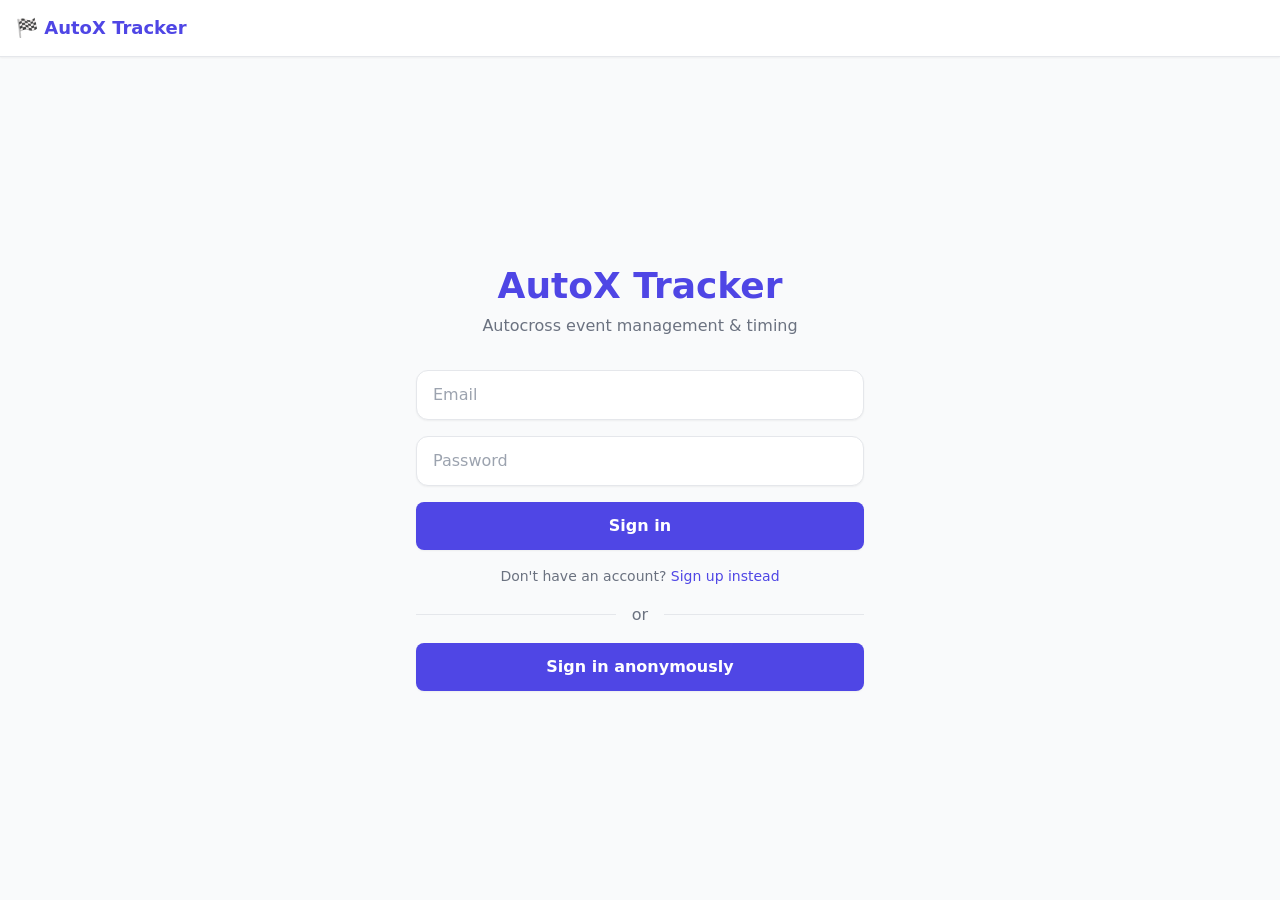
==== index.html @ 7aefd078 "Add files via upload" ====
<!doctype html>
<html lang="en">
  <head>
    <meta charset="UTF-8" />
    <meta name="viewport" content="width=device-width, initial-scale=1.0, viewport-fit=cover" />
    
    <!-- PWA Manifest -->
    <link rel="manifest" href="/manifest.json" />
    <link rel="icon" type="image/svg+xml" href="data:image/svg+xml,<svg xmlns='http://www.w3.org/2000/svg' viewBox='0 0 100 100'><rect fill='%233b82f6' width='100' height='100'/><text x='50%' y='50%' dominant-baseline='central' text-anchor='middle' font-size='70' fill='white'>🏁</text></svg>" />
    <link rel="apple-touch-icon" href="data:image/svg+xml,<svg xmlns='http://www.w3.org/2000/svg' viewBox='0 0 180 180'><rect fill='%233b82f6' width='180' height='180' rx='40'/><text x='50%' y='50%' dominant-baseline='central' text-anchor='middle' font-size='120' fill='white'>🏁</text></svg>" />
    
    <!-- Theme Color -->
    <meta name="theme-color" content="#3b82f6" />
    <meta name="description" content="Vision-based smartphone timing system for autocross events" />

    <title>AutoX Event Tracker</title>

    <meta property="og:image" content="/og-preview.png" />
    <meta property="og:title" content="AutoX Event Tracker" />
    <meta property="og:description" content="Manage autocross events with vision-based smartphone timing" />
    <script type="module" crossorigin src="/assets/index-Dd2yIQEd.js"></script>
    <link rel="stylesheet" crossorigin href="/assets/index-D8p4fSOz.css">
  </head>
  <body>
    <div id="root"></div>
    
    <!-- Service Worker Registration -->
    <script>
      if ('serviceWorker' in navigator) {
        window.addEventListener('load', () => {
          navigator.serviceWorker.register('/sw.js').then((registration) => {
            console.log('Service Worker registered:', registration);
          }).catch((error) => {
            console.log('Service Worker registration failed:', error);
          });
        });
      }
    </script>
  </body>
</html>
---- assets/index-D8p4fSOz.css ----
*,:before,:after{--tw-border-spacing-x: 0;--tw-border-spacing-y: 0;--tw-translate-x: 0;--tw-translate-y: 0;--tw-rotate: 0;--tw-skew-x: 0;--tw-skew-y: 0;--tw-scale-x: 1;--tw-scale-y: 1;--tw-pan-x: ;--tw-pan-y: ;--tw-pinch-zoom: ;--tw-scroll-snap-strictness: proximity;--tw-gradient-from-position: ;--tw-gradient-via-position: ;--tw-gradient-to-position: ;--tw-ordinal: ;--tw-slashed-zero: ;--tw-numeric-figure: ;--tw-numeric-spacing: ;--tw-numeric-fraction: ;--tw-ring-inset: ;--tw-ring-offset-width: 0px;--tw-ring-offset-color: #fff;--tw-ring-color: rgb(59 130 246 / .5);--tw-ring-offset-shadow: 0 0 #0000;--tw-ring-shadow: 0 0 #0000;--tw-shadow: 0 0 #0000;--tw-shadow-colored: 0 0 #0000;--tw-blur: ;--tw-brightness: ;--tw-contrast: ;--tw-grayscale: ;--tw-hue-rotate: ;--tw-invert: ;--tw-saturate: ;--tw-sepia: ;--tw-drop-shadow: ;--tw-backdrop-blur: ;--tw-backdrop-brightness: ;--tw-backdrop-contrast: ;--tw-backdrop-grayscale: ;--tw-backdrop-hue-rotate: ;--tw-backdrop-invert: ;--tw-backdrop-opacity: ;--tw-backdrop-saturate: ;--tw-backdrop-sepia: ;--tw-contain-size: ;--tw-contain-layout: ;--tw-contain-paint: ;--tw-contain-style: }::backdrop{--tw-border-spacing-x: 0;--tw-border-spacing-y: 0;--tw-translate-x: 0;--tw-translate-y: 0;--tw-rotate: 0;--tw-skew-x: 0;--tw-skew-y: 0;--tw-scale-x: 1;--tw-scale-y: 1;--tw-pan-x: ;--tw-pan-y: ;--tw-pinch-zoom: ;--tw-scroll-snap-strictness: proximity;--tw-gradient-from-position: ;--tw-gradient-via-position: ;--tw-gradient-to-position: ;--tw-ordinal: ;--tw-slashed-zero: ;--tw-numeric-figure: ;--tw-numeric-spacing: ;--tw-numeric-fraction: ;--tw-ring-inset: ;--tw-ring-offset-width: 0px;--tw-ring-offset-color: #fff;--tw-ring-color: rgb(59 130 246 / .5);--tw-ring-offset-shadow: 0 0 #0000;--tw-ring-shadow: 0 0 #0000;--tw-shadow: 0 0 #0000;--tw-shadow-colored: 0 0 #0000;--tw-blur: ;--tw-brightness: ;--tw-contrast: ;--tw-grayscale: ;--tw-hue-rotate: ;--tw-invert: ;--tw-saturate: ;--tw-sepia: ;--tw-drop-shadow: ;--tw-backdrop-blur: ;--tw-backdrop-brightness: ;--tw-backdrop-contrast: ;--tw-backdrop-grayscale: ;--tw-backdrop-hue-rotate: ;--tw-backdrop-invert: ;--tw-backdrop-opacity: ;--tw-backdrop-saturate: ;--tw-backdrop-sepia: ;--tw-contain-size: ;--tw-contain-layout: ;--tw-contain-paint: ;--tw-contain-style: }*,:before,:after{box-sizing:border-box;border-width:0;border-style:solid;border-color:#e5e7eb}:before,:after{--tw-content: ""}html,:host{line-height:1.5;-webkit-text-size-adjust:100%;-moz-tab-size:4;-o-tab-size:4;tab-size:4;font-family:Inter var,ui-sans-serif,system-ui,sans-serif,"Apple Color Emoji","Segoe UI Emoji",Segoe UI Symbol,"Noto Color Emoji";font-feature-settings:normal;font-variation-settings:normal;-webkit-tap-highlight-color:transparent}body{margin:0;line-height:inherit}hr{height:0;color:inherit;border-top-width:1px}abbr:where([title]){-webkit-text-decoration:underline dotted;text-decoration:underline dotted}h1,h2,h3,h4,h5,h6{font-size:inherit;font-weight:inherit}a{color:inherit;text-decoration:inherit}b,strong{font-weight:bolder}code,kbd,samp,pre{font-family:ui-monospace,SFMono-Regular,Menlo,Monaco,Consolas,Liberation Mono,Courier New,monospace;font-feature-settings:normal;font-variation-settings:normal;font-size:1em}small{font-size:80%}sub,sup{font-size:75%;line-height:0;position:relative;vertical-align:baseline}sub{bottom:-.25em}sup{top:-.5em}table{text-indent:0;border-color:inherit;border-collapse:collapse}button,input,optgroup,select,textarea{font-family:inherit;font-feature-settings:inherit;font-variation-settings:inherit;font-size:100%;font-weight:inherit;line-height:inherit;letter-spacing:inherit;color:inherit;margin:0;padding:0}button,select{text-transform:none}button,input:where([type=button]),input:where([type=reset]),input:where([type=submit]){-webkit-appearance:button;background-color:transparent;background-image:none}:-moz-focusring{outline:auto}:-moz-ui-invalid{box-shadow:none}progress{vertical-align:baseline}::-webkit-inner-spin-button,::-webkit-outer-spin-button{height:auto}[type=search]{-webkit-appearance:textfield;outline-offset:-2px}::-webkit-search-decoration{-webkit-appearance:none}::-webkit-file-upload-button{-webkit-appearance:button;font:inherit}summary{display:list-item}blockquote,dl,dd,h1,h2,h3,h4,h5,h6,hr,figure,p,pre{margin:0}fieldset{margin:0;padding:0}legend{padding:0}ol,ul,menu{list-style:none;margin:0;padding:0}dialog{padding:0}textarea{resize:vertical}input::-moz-placeholder,textarea::-moz-placeholder{opacity:1;color:#9ca3af}input::placeholder,textarea::placeholder{opacity:1;color:#9ca3af}button,[role=button]{cursor:pointer}:disabled{cursor:default}img,svg,video,canvas,audio,iframe,embed,object{display:block;vertical-align:middle}img,video{max-width:100%;height:auto}[hidden]:where(:not([hidden=until-found])){display:none}.sr-only{position:absolute;width:1px;height:1px;padding:0;margin:-1px;overflow:hidden;clip:rect(0,0,0,0);white-space:nowrap;border-width:0}.pointer-events-none{pointer-events:none}.visible{visibility:visible}.fixed{position:fixed}.absolute{position:absolute}.relative{position:relative}.sticky{position:sticky}.inset-0{top:0;right:0;bottom:0;left:0}.inset-x-0{left:0;right:0}.inset-y-0{top:0;bottom:0}.bottom-0{bottom:0}.bottom-10{bottom:2.5rem}.bottom-2{bottom:.5rem}.bottom-3{bottom:.75rem}.bottom-4{bottom:1rem}.left-0{left:0}.left-1\.5{left:.375rem}.left-1\/2{left:50%}.left-2{left:.5rem}.left-3{left:.75rem}.right-0{right:0}.right-1\.5{right:.375rem}.right-2{right:.5rem}.right-3{right:.75rem}.top-0{top:0}.top-1\.5{top:.375rem}.top-1\/2{top:50%}.top-2{top:.5rem}.top-3{top:.75rem}.top-\[60px\]{top:60px}.top-full{top:100%}.z-10{z-index:10}.z-20{z-index:20}.z-50{z-index:50}.z-\[9999\]{z-index:9999}.col-span-2{grid-column:span 2 / span 2}.-mx-3{margin-left:-.75rem;margin-right:-.75rem}.mx-4{margin-left:1rem;margin-right:1rem}.mx-auto{margin-left:auto;margin-right:auto}.my-3{margin-top:.75rem;margin-bottom:.75rem}.my-4{margin-top:1rem;margin-bottom:1rem}.-mb-px{margin-bottom:-1px}.mb-1{margin-bottom:.25rem}.mb-2{margin-bottom:.5rem}.mb-3{margin-bottom:.75rem}.mb-4{margin-bottom:1rem}.mb-6{margin-bottom:1.5rem}.mb-8{margin-bottom:2rem}.ml-0\.5{margin-left:.125rem}.ml-1{margin-left:.25rem}.ml-2{margin-left:.5rem}.ml-auto{margin-left:auto}.mr-1{margin-right:.25rem}.mt-0\.5{margin-top:.125rem}.mt-1{margin-top:.25rem}.mt-1\.5{margin-top:.375rem}.mt-2{margin-top:.5rem}.mt-3{margin-top:.75rem}.mt-6{margin-top:1.5rem}.mt-8{margin-top:2rem}.block{display:block}.inline-block{display:inline-block}.inline{display:inline}.flex{display:flex}.inline-flex{display:inline-flex}.table{display:table}.grid{display:grid}.hidden{display:none}.aspect-square{aspect-ratio:1 / 1}.aspect-video{aspect-ratio:16 / 9}.h-10{height:2.5rem}.h-12{height:3rem}.h-14{height:3.5rem}.h-2{height:.5rem}.h-20{height:5rem}.h-24{height:6rem}.h-3{height:.75rem}.h-4{height:1rem}.h-40{height:10rem}.h-5{height:1.25rem}.h-6{height:1.5rem}.h-8{height:2rem}.h-9{height:2.25rem}.h-full{height:100%}.max-h-40{max-height:10rem}.max-h-48{max-height:12rem}.max-h-52{max-height:13rem}.max-h-56{max-height:14rem}.max-h-\[90vh\]{max-height:90vh}.min-h-0{min-height:0px}.min-h-screen{min-height:100vh}.w-10{width:2.5rem}.w-11{width:2.75rem}.w-12{width:3rem}.w-14{width:3.5rem}.w-16{width:4rem}.w-2{width:.5rem}.w-20{width:5rem}.w-24{width:6rem}.w-3{width:.75rem}.w-32{width:8rem}.w-4{width:1rem}.w-40{width:10rem}.w-5{width:1.25rem}.w-6{width:1.5rem}.w-72{width:18rem}.w-8{width:2rem}.w-80{width:20rem}.w-9{width:2.25rem}.w-full{width:100%}.min-w-0{min-width:0px}.min-w-\[200px\]{min-width:200px}.max-w-2xl{max-width:42rem}.max-w-3xl{max-width:48rem}.max-w-4xl{max-width:56rem}.max-w-6xl{max-width:72rem}.max-w-7xl{max-width:80rem}.max-w-lg{max-width:32rem}.max-w-md{max-width:28rem}.max-w-sm{max-width:24rem}.max-w-xs{max-width:20rem}.flex-1{flex:1 1 0%}.flex-shrink-0,.shrink-0{flex-shrink:0}.flex-grow,.grow{flex-grow:1}.border-collapse{border-collapse:collapse}.-translate-x-1\/2{--tw-translate-x: -50%;transform:translate(var(--tw-translate-x),var(--tw-translate-y)) rotate(var(--tw-rotate)) skew(var(--tw-skew-x)) skewY(var(--tw-skew-y)) scaleX(var(--tw-scale-x)) scaleY(var(--tw-scale-y))}.-translate-y-1\/2{--tw-translate-y: -50%;transform:translate(var(--tw-translate-x),var(--tw-translate-y)) rotate(var(--tw-rotate)) skew(var(--tw-skew-x)) skewY(var(--tw-skew-y)) scaleX(var(--tw-scale-x)) scaleY(var(--tw-scale-y))}.translate-x-1{--tw-translate-x: .25rem;transform:translate(var(--tw-translate-x),var(--tw-translate-y)) rotate(var(--tw-rotate)) skew(var(--tw-skew-x)) skewY(var(--tw-skew-y)) scaleX(var(--tw-scale-x)) scaleY(var(--tw-scale-y))}.translate-x-6{--tw-translate-x: 1.5rem;transform:translate(var(--tw-translate-x),var(--tw-translate-y)) rotate(var(--tw-rotate)) skew(var(--tw-skew-x)) skewY(var(--tw-skew-y)) scaleX(var(--tw-scale-x)) scaleY(var(--tw-scale-y))}.rotate-180{--tw-rotate: 180deg;transform:translate(var(--tw-translate-x),var(--tw-translate-y)) rotate(var(--tw-rotate)) skew(var(--tw-skew-x)) skewY(var(--tw-skew-y)) scaleX(var(--tw-scale-x)) scaleY(var(--tw-scale-y))}.scale-110{--tw-scale-x: 1.1;--tw-scale-y: 1.1;transform:translate(var(--tw-translate-x),var(--tw-translate-y)) rotate(var(--tw-rotate)) skew(var(--tw-skew-x)) skewY(var(--tw-skew-y)) scaleX(var(--tw-scale-x)) scaleY(var(--tw-scale-y))}.scale-95{--tw-scale-x: .95;--tw-scale-y: .95;transform:translate(var(--tw-translate-x),var(--tw-translate-y)) rotate(var(--tw-rotate)) skew(var(--tw-skew-x)) skewY(var(--tw-skew-y)) scaleX(var(--tw-scale-x)) scaleY(var(--tw-scale-y))}.transform{transform:translate(var(--tw-translate-x),var(--tw-translate-y)) rotate(var(--tw-rotate)) skew(var(--tw-skew-x)) skewY(var(--tw-skew-y)) scaleX(var(--tw-scale-x)) scaleY(var(--tw-scale-y))}@keyframes ping{75%,to{transform:scale(2);opacity:0}}.animate-ping{animation:ping 1s cubic-bezier(0,0,.2,1) infinite}@keyframes pulse{50%{opacity:.5}}.animate-pulse{animation:pulse 2s cubic-bezier(.4,0,.6,1) infinite}.animate-spin{animation:spin 1s linear infinite}@keyframes spin{to{transform:rotate(360deg)}}.animate-spin-slow{animation:spin 2s linear infinite}.cursor-crosshair{cursor:crosshair}.cursor-grab{cursor:grab}.cursor-not-allowed{cursor:not-allowed}.cursor-pointer{cursor:pointer}.select-none{-webkit-user-select:none;-moz-user-select:none;user-select:none}.list-inside{list-style-position:inside}.list-decimal{list-style-type:decimal}.list-disc{list-style-type:disc}.grid-cols-1{grid-template-columns:repeat(1,minmax(0,1fr))}.grid-cols-2{grid-template-columns:repeat(2,minmax(0,1fr))}.grid-cols-3{grid-template-columns:repeat(3,minmax(0,1fr))}.flex-col{flex-direction:column}.flex-wrap{flex-wrap:wrap}.items-start{align-items:flex-start}.items-center{align-items:center}.justify-end{justify-content:flex-end}.justify-center{justify-content:center}.justify-between{justify-content:space-between}.gap-0\.5{gap:.125rem}.gap-1{gap:.25rem}.gap-1\.5{gap:.375rem}.gap-2{gap:.5rem}.gap-3{gap:.75rem}.gap-4{gap:1rem}.gap-6{gap:1.5rem}.gap-8{gap:2rem}.gap-form-field{gap:16px}.space-y-0\.5>:not([hidden])~:not([hidden]){--tw-space-y-reverse: 0;margin-top:calc(.125rem * calc(1 - var(--tw-space-y-reverse)));margin-bottom:calc(.125rem * var(--tw-space-y-reverse))}.space-y-1>:not([hidden])~:not([hidden]){--tw-space-y-reverse: 0;margin-top:calc(.25rem * calc(1 - var(--tw-space-y-reverse)));margin-bottom:calc(.25rem * var(--tw-space-y-reverse))}.space-y-1\.5>:not([hidden])~:not([hidden]){--tw-space-y-reverse: 0;margin-top:calc(.375rem * calc(1 - var(--tw-space-y-reverse)));margin-bottom:calc(.375rem * var(--tw-space-y-reverse))}.space-y-2>:not([hidden])~:not([hidden]){--tw-space-y-reverse: 0;margin-top:calc(.5rem * calc(1 - var(--tw-space-y-reverse)));margin-bottom:calc(.5rem * var(--tw-space-y-reverse))}.space-y-3>:not([hidden])~:not([hidden]){--tw-space-y-reverse: 0;margin-top:calc(.75rem * calc(1 - var(--tw-space-y-reverse)));margin-bottom:calc(.75rem * var(--tw-space-y-reverse))}.space-y-4>:not([hidden])~:not([hidden]){--tw-space-y-reverse: 0;margin-top:calc(1rem * calc(1 - var(--tw-space-y-reverse)));margin-bottom:calc(1rem * var(--tw-space-y-reverse))}.space-y-5>:not([hidden])~:not([hidden]){--tw-space-y-reverse: 0;margin-top:calc(1.25rem * calc(1 - var(--tw-space-y-reverse)));margin-bottom:calc(1.25rem * var(--tw-space-y-reverse))}.space-y-6>:not([hidden])~:not([hidden]){--tw-space-y-reverse: 0;margin-top:calc(1.5rem * calc(1 - var(--tw-space-y-reverse)));margin-bottom:calc(1.5rem * var(--tw-space-y-reverse))}.space-y-8>:not([hidden])~:not([hidden]){--tw-space-y-reverse: 0;margin-top:calc(2rem * calc(1 - var(--tw-space-y-reverse)));margin-bottom:calc(2rem * var(--tw-space-y-reverse))}.divide-x>:not([hidden])~:not([hidden]){--tw-divide-x-reverse: 0;border-right-width:calc(1px * var(--tw-divide-x-reverse));border-left-width:calc(1px * calc(1 - var(--tw-divide-x-reverse)))}.divide-y>:not([hidden])~:not([hidden]){--tw-divide-y-reverse: 0;border-top-width:calc(1px * calc(1 - var(--tw-divide-y-reverse)));border-bottom-width:calc(1px * var(--tw-divide-y-reverse))}.divide-gray-100>:not([hidden])~:not([hidden]){--tw-divide-opacity: 1;border-color:rgb(243 244 246 / var(--tw-divide-opacity, 1))}.overflow-hidden{overflow:hidden}.overflow-visible{overflow:visible}.overflow-x-auto{overflow-x:auto}.overflow-y-auto{overflow-y:auto}.truncate{overflow:hidden;text-overflow:ellipsis;white-space:nowrap}.whitespace-nowrap{white-space:nowrap}.rounded{border-radius:8px}.rounded-2xl{border-radius:1rem}.rounded-full{border-radius:9999px}.rounded-lg{border-radius:.5rem}.rounded-md{border-radius:.375rem}.rounded-xl{border-radius:.75rem}.border{border-width:1px}.border-0{border-width:0px}.border-2{border-width:2px}.border-4{border-width:4px}.border-b{border-bottom-width:1px}.border-b-2{border-bottom-width:2px}.border-t{border-top-width:1px}.border-dashed{border-style:dashed}.border-none{border-style:none}.border-amber-200{--tw-border-opacity: 1;border-color:rgb(253 230 138 / var(--tw-border-opacity, 1))}.border-blue-100{--tw-border-opacity: 1;border-color:rgb(219 234 254 / var(--tw-border-opacity, 1))}.border-blue-200{--tw-border-opacity: 1;border-color:rgb(191 219 254 / var(--tw-border-opacity, 1))}.border-blue-300{--tw-border-opacity: 1;border-color:rgb(147 197 253 / var(--tw-border-opacity, 1))}.border-blue-600{--tw-border-opacity: 1;border-color:rgb(37 99 235 / var(--tw-border-opacity, 1))}.border-blue-700{--tw-border-opacity: 1;border-color:rgb(29 78 216 / var(--tw-border-opacity, 1))}.border-gray-100{--tw-border-opacity: 1;border-color:rgb(243 244 246 / var(--tw-border-opacity, 1))}.border-gray-200{--tw-border-opacity: 1;border-color:rgb(229 231 235 / var(--tw-border-opacity, 1))}.border-gray-300{--tw-border-opacity: 1;border-color:rgb(209 213 219 / var(--tw-border-opacity, 1))}.border-gray-50{--tw-border-opacity: 1;border-color:rgb(249 250 251 / var(--tw-border-opacity, 1))}.border-gray-700{--tw-border-opacity: 1;border-color:rgb(55 65 81 / var(--tw-border-opacity, 1))}.border-green-200{--tw-border-opacity: 1;border-color:rgb(187 247 208 / var(--tw-border-opacity, 1))}.border-orange-100{--tw-border-opacity: 1;border-color:rgb(255 237 213 / var(--tw-border-opacity, 1))}.border-orange-200{--tw-border-opacity: 1;border-color:rgb(254 215 170 / var(--tw-border-opacity, 1))}.border-primary{--tw-border-opacity: 1;border-color:rgb(79 70 229 / var(--tw-border-opacity, 1))}.border-purple-200{--tw-border-opacity: 1;border-color:rgb(233 213 255 / var(--tw-border-opacity, 1))}.border-red-200{--tw-border-opacity: 1;border-color:rgb(254 202 202 / var(--tw-border-opacity, 1))}.border-red-300{--tw-border-opacity: 1;border-color:rgb(252 165 165 / var(--tw-border-opacity, 1))}.border-red-700{--tw-border-opacity: 1;border-color:rgb(185 28 28 / var(--tw-border-opacity, 1))}.border-transparent{border-color:transparent}.border-yellow-200{--tw-border-opacity: 1;border-color:rgb(254 240 138 / var(--tw-border-opacity, 1))}.border-yellow-400{--tw-border-opacity: 1;border-color:rgb(250 204 21 / var(--tw-border-opacity, 1))}.border-t-transparent{border-top-color:transparent}.bg-amber-200{--tw-bg-opacity: 1;background-color:rgb(253 230 138 / var(--tw-bg-opacity, 1))}.bg-amber-50{--tw-bg-opacity: 1;background-color:rgb(255 251 235 / var(--tw-bg-opacity, 1))}.bg-amber-600{--tw-bg-opacity: 1;background-color:rgb(217 119 6 / var(--tw-bg-opacity, 1))}.bg-black{--tw-bg-opacity: 1;background-color:rgb(0 0 0 / var(--tw-bg-opacity, 1))}.bg-black\/40{background-color:#0006}.bg-black\/50{background-color:#00000080}.bg-black\/60{background-color:#0009}.bg-black\/70{background-color:#000000b3}.bg-black\/90{background-color:#000000e6}.bg-blue-100{--tw-bg-opacity: 1;background-color:rgb(219 234 254 / var(--tw-bg-opacity, 1))}.bg-blue-50{--tw-bg-opacity: 1;background-color:rgb(239 246 255 / var(--tw-bg-opacity, 1))}.bg-blue-50\/50{background-color:#eff6ff80}.bg-blue-500{--tw-bg-opacity: 1;background-color:rgb(59 130 246 / var(--tw-bg-opacity, 1))}.bg-blue-600{--tw-bg-opacity: 1;background-color:rgb(37 99 235 / var(--tw-bg-opacity, 1))}.bg-blue-900{--tw-bg-opacity: 1;background-color:rgb(30 58 138 / var(--tw-bg-opacity, 1))}.bg-gray-100{--tw-bg-opacity: 1;background-color:rgb(243 244 246 / var(--tw-bg-opacity, 1))}.bg-gray-200{--tw-bg-opacity: 1;background-color:rgb(229 231 235 / var(--tw-bg-opacity, 1))}.bg-gray-300{--tw-bg-opacity: 1;background-color:rgb(209 213 219 / var(--tw-bg-opacity, 1))}.bg-gray-400{--tw-bg-opacity: 1;background-color:rgb(156 163 175 / var(--tw-bg-opacity, 1))}.bg-gray-50{--tw-bg-opacity: 1;background-color:rgb(249 250 251 / var(--tw-bg-opacity, 1))}.bg-gray-50\/50{background-color:#f9fafb80}.bg-gray-600{--tw-bg-opacity: 1;background-color:rgb(75 85 99 / var(--tw-bg-opacity, 1))}.bg-gray-700{--tw-bg-opacity: 1;background-color:rgb(55 65 81 / var(--tw-bg-opacity, 1))}.bg-gray-900{--tw-bg-opacity: 1;background-color:rgb(17 24 39 / var(--tw-bg-opacity, 1))}.bg-green-100{--tw-bg-opacity: 1;background-color:rgb(220 252 231 / var(--tw-bg-opacity, 1))}.bg-green-50{--tw-bg-opacity: 1;background-color:rgb(240 253 244 / var(--tw-bg-opacity, 1))}.bg-green-50\/50{background-color:#f0fdf480}.bg-green-500{--tw-bg-opacity: 1;background-color:rgb(34 197 94 / var(--tw-bg-opacity, 1))}.bg-green-600{--tw-bg-opacity: 1;background-color:rgb(22 163 74 / var(--tw-bg-opacity, 1))}.bg-green-900{--tw-bg-opacity: 1;background-color:rgb(20 83 45 / var(--tw-bg-opacity, 1))}.bg-indigo-100{--tw-bg-opacity: 1;background-color:rgb(224 231 255 / var(--tw-bg-opacity, 1))}.bg-orange-100{--tw-bg-opacity: 1;background-color:rgb(255 237 213 / var(--tw-bg-opacity, 1))}.bg-orange-50{--tw-bg-opacity: 1;background-color:rgb(255 247 237 / var(--tw-bg-opacity, 1))}.bg-orange-500\/90{background-color:#f97316e6}.bg-primary{--tw-bg-opacity: 1;background-color:rgb(79 70 229 / var(--tw-bg-opacity, 1))}.bg-primary\/10{background-color:#4f46e51a}.bg-primary\/5{background-color:#4f46e50d}.bg-purple-100{--tw-bg-opacity: 1;background-color:rgb(243 232 255 / var(--tw-bg-opacity, 1))}.bg-purple-50{--tw-bg-opacity: 1;background-color:rgb(250 245 255 / var(--tw-bg-opacity, 1))}.bg-red-100{--tw-bg-opacity: 1;background-color:rgb(254 226 226 / var(--tw-bg-opacity, 1))}.bg-red-50{--tw-bg-opacity: 1;background-color:rgb(254 242 242 / var(--tw-bg-opacity, 1))}.bg-red-500{--tw-bg-opacity: 1;background-color:rgb(239 68 68 / var(--tw-bg-opacity, 1))}.bg-red-600{--tw-bg-opacity: 1;background-color:rgb(220 38 38 / var(--tw-bg-opacity, 1))}.bg-transparent{background-color:transparent}.bg-white{--tw-bg-opacity: 1;background-color:rgb(255 255 255 / var(--tw-bg-opacity, 1))}.bg-white\/10{background-color:#ffffff1a}.bg-white\/20{background-color:#fff3}.bg-white\/30{background-color:#ffffff4d}.bg-white\/90{background-color:#ffffffe6}.bg-yellow-100{--tw-bg-opacity: 1;background-color:rgb(254 249 195 / var(--tw-bg-opacity, 1))}.bg-yellow-400{--tw-bg-opacity: 1;background-color:rgb(250 204 21 / var(--tw-bg-opacity, 1))}.bg-yellow-50{--tw-bg-opacity: 1;background-color:rgb(254 252 232 / var(--tw-bg-opacity, 1))}.bg-yellow-500{--tw-bg-opacity: 1;background-color:rgb(234 179 8 / var(--tw-bg-opacity, 1))}.bg-opacity-75{--tw-bg-opacity: .75}.bg-gradient-to-b{background-image:linear-gradient(to bottom,var(--tw-gradient-stops))}.bg-gradient-to-br{background-image:linear-gradient(to bottom right,var(--tw-gradient-stops))}.bg-gradient-to-r{background-image:linear-gradient(to right,var(--tw-gradient-stops))}.from-blue-50{--tw-gradient-from: #eff6ff var(--tw-gradient-from-position);--tw-gradient-to: rgb(239 246 255 / 0) var(--tw-gradient-to-position);--tw-gradient-stops: var(--tw-gradient-from), var(--tw-gradient-to)}.from-green-400{--tw-gradient-from: #4ade80 var(--tw-gradient-from-position);--tw-gradient-to: rgb(74 222 128 / 0) var(--tw-gradient-to-position);--tw-gradient-stops: var(--tw-gradient-from), var(--tw-gradient-to)}.from-green-50{--tw-gradient-from: #f0fdf4 var(--tw-gradient-from-position);--tw-gradient-to: rgb(240 253 244 / 0) var(--tw-gradient-to-position);--tw-gradient-stops: var(--tw-gradient-from), var(--tw-gradient-to)}.from-red-50{--tw-gradient-from: #fef2f2 var(--tw-gradient-from-position);--tw-gradient-to: rgb(254 242 242 / 0) var(--tw-gradient-to-position);--tw-gradient-stops: var(--tw-gradient-from), var(--tw-gradient-to)}.to-green-600{--tw-gradient-to: #16a34a var(--tw-gradient-to-position)}.to-purple-50{--tw-gradient-to: #faf5ff var(--tw-gradient-to-position)}.to-white{--tw-gradient-to: #fff var(--tw-gradient-to-position)}.object-contain{-o-object-fit:contain;object-fit:contain}.object-cover{-o-object-fit:cover;object-fit:cover}.p-0{padding:0}.p-0\.5{padding:.125rem}.p-1{padding:.25rem}.p-1\.5{padding:.375rem}.p-10{padding:2.5rem}.p-2{padding:.5rem}.p-3{padding:.75rem}.p-4{padding:1rem}.p-5{padding:1.25rem}.p-6{padding:1.5rem}.p-8{padding:2rem}.px-1{padding-left:.25rem;padding-right:.25rem}.px-1\.5{padding-left:.375rem;padding-right:.375rem}.px-2{padding-left:.5rem;padding-right:.5rem}.px-2\.5{padding-left:.625rem;padding-right:.625rem}.px-3{padding-left:.75rem;padding-right:.75rem}.px-4{padding-left:1rem;padding-right:1rem}.px-5{padding-left:1.25rem;padding-right:1.25rem}.px-6{padding-left:1.5rem;padding-right:1.5rem}.py-0\.5{padding-top:.125rem;padding-bottom:.125rem}.py-1{padding-top:.25rem;padding-bottom:.25rem}.py-1\.5{padding-top:.375rem;padding-bottom:.375rem}.py-12{padding-top:3rem;padding-bottom:3rem}.py-14{padding-top:3.5rem;padding-bottom:3.5rem}.py-16{padding-top:4rem;padding-bottom:4rem}.py-2{padding-top:.5rem;padding-bottom:.5rem}.py-2\.5{padding-top:.625rem;padding-bottom:.625rem}.py-24{padding-top:6rem;padding-bottom:6rem}.py-3{padding-top:.75rem;padding-bottom:.75rem}.py-4{padding-top:1rem;padding-bottom:1rem}.py-5{padding-top:1.25rem;padding-bottom:1.25rem}.py-6{padding-top:1.5rem;padding-bottom:1.5rem}.py-8{padding-top:2rem;padding-bottom:2rem}.pb-1{padding-bottom:.25rem}.pb-2{padding-bottom:.5rem}.pb-4{padding-bottom:1rem}.pl-8{padding-left:2rem}.pl-9{padding-left:2.25rem}.pr-3{padding-right:.75rem}.pr-4{padding-right:1rem}.pt-1{padding-top:.25rem}.pt-2{padding-top:.5rem}.text-left{text-align:left}.text-center{text-align:center}.text-right{text-align:right}.font-mono{font-family:ui-monospace,SFMono-Regular,Menlo,Monaco,Consolas,Liberation Mono,Courier New,monospace}.text-2xl{font-size:1.5rem;line-height:2rem}.text-3xl{font-size:1.875rem;line-height:2.25rem}.text-4xl{font-size:2.25rem;line-height:2.5rem}.text-5xl{font-size:3rem;line-height:1}.text-\[10px\]{font-size:10px}.text-\[9px\]{font-size:9px}.text-base{font-size:1rem;line-height:1.5rem}.text-lg{font-size:1.125rem;line-height:1.75rem}.text-sm{font-size:.875rem;line-height:1.25rem}.text-xl{font-size:1.25rem;line-height:1.75rem}.text-xs{font-size:.75rem;line-height:1rem}.font-black{font-weight:900}.font-bold{font-weight:700}.font-medium{font-weight:500}.font-normal{font-weight:400}.font-semibold{font-weight:600}.uppercase{text-transform:uppercase}.capitalize{text-transform:capitalize}.italic{font-style:italic}.tabular-nums{--tw-numeric-spacing: tabular-nums;font-variant-numeric:var(--tw-ordinal) var(--tw-slashed-zero) var(--tw-numeric-figure) var(--tw-numeric-spacing) var(--tw-numeric-fraction)}.leading-relaxed{line-height:1.625}.tracking-wide{letter-spacing:.025em}.tracking-widest{letter-spacing:.1em}.text-amber-600{--tw-text-opacity: 1;color:rgb(217 119 6 / var(--tw-text-opacity, 1))}.text-amber-700{--tw-text-opacity: 1;color:rgb(180 83 9 / var(--tw-text-opacity, 1))}.text-amber-800{--tw-text-opacity: 1;color:rgb(146 64 14 / var(--tw-text-opacity, 1))}.text-amber-900{--tw-text-opacity: 1;color:rgb(120 53 15 / var(--tw-text-opacity, 1))}.text-blue-200{--tw-text-opacity: 1;color:rgb(191 219 254 / var(--tw-text-opacity, 1))}.text-blue-500{--tw-text-opacity: 1;color:rgb(59 130 246 / var(--tw-text-opacity, 1))}.text-blue-600{--tw-text-opacity: 1;color:rgb(37 99 235 / var(--tw-text-opacity, 1))}.text-blue-600\/60{color:#2563eb99}.text-blue-700{--tw-text-opacity: 1;color:rgb(29 78 216 / var(--tw-text-opacity, 1))}.text-blue-800{--tw-text-opacity: 1;color:rgb(30 64 175 / var(--tw-text-opacity, 1))}.text-blue-900{--tw-text-opacity: 1;color:rgb(30 58 138 / var(--tw-text-opacity, 1))}.text-gray-300{--tw-text-opacity: 1;color:rgb(209 213 219 / var(--tw-text-opacity, 1))}.text-gray-400{--tw-text-opacity: 1;color:rgb(156 163 175 / var(--tw-text-opacity, 1))}.text-gray-500{--tw-text-opacity: 1;color:rgb(107 114 128 / var(--tw-text-opacity, 1))}.text-gray-600{--tw-text-opacity: 1;color:rgb(75 85 99 / var(--tw-text-opacity, 1))}.text-gray-700{--tw-text-opacity: 1;color:rgb(55 65 81 / var(--tw-text-opacity, 1))}.text-gray-800{--tw-text-opacity: 1;color:rgb(31 41 55 / var(--tw-text-opacity, 1))}.text-gray-900{--tw-text-opacity: 1;color:rgb(17 24 39 / var(--tw-text-opacity, 1))}.text-green-200{--tw-text-opacity: 1;color:rgb(187 247 208 / var(--tw-text-opacity, 1))}.text-green-400{--tw-text-opacity: 1;color:rgb(74 222 128 / var(--tw-text-opacity, 1))}.text-green-500{--tw-text-opacity: 1;color:rgb(34 197 94 / var(--tw-text-opacity, 1))}.text-green-600{--tw-text-opacity: 1;color:rgb(22 163 74 / var(--tw-text-opacity, 1))}.text-green-700{--tw-text-opacity: 1;color:rgb(21 128 61 / var(--tw-text-opacity, 1))}.text-green-800{--tw-text-opacity: 1;color:rgb(22 101 52 / var(--tw-text-opacity, 1))}.text-green-900{--tw-text-opacity: 1;color:rgb(20 83 45 / var(--tw-text-opacity, 1))}.text-indigo-700{--tw-text-opacity: 1;color:rgb(67 56 202 / var(--tw-text-opacity, 1))}.text-orange-600{--tw-text-opacity: 1;color:rgb(234 88 12 / var(--tw-text-opacity, 1))}.text-orange-700{--tw-text-opacity: 1;color:rgb(194 65 12 / var(--tw-text-opacity, 1))}.text-orange-800{--tw-text-opacity: 1;color:rgb(154 52 18 / var(--tw-text-opacity, 1))}.text-orange-900{--tw-text-opacity: 1;color:rgb(124 45 18 / var(--tw-text-opacity, 1))}.text-primary{--tw-text-opacity: 1;color:rgb(79 70 229 / var(--tw-text-opacity, 1))}.text-purple-700{--tw-text-opacity: 1;color:rgb(126 34 206 / var(--tw-text-opacity, 1))}.text-purple-800{--tw-text-opacity: 1;color:rgb(107 33 168 / var(--tw-text-opacity, 1))}.text-purple-900{--tw-text-opacity: 1;color:rgb(88 28 135 / var(--tw-text-opacity, 1))}.text-red-400{--tw-text-opacity: 1;color:rgb(248 113 113 / var(--tw-text-opacity, 1))}.text-red-500{--tw-text-opacity: 1;color:rgb(239 68 68 / var(--tw-text-opacity, 1))}.text-red-600{--tw-text-opacity: 1;color:rgb(220 38 38 / var(--tw-text-opacity, 1))}.text-red-700{--tw-text-opacity: 1;color:rgb(185 28 28 / var(--tw-text-opacity, 1))}.text-red-800{--tw-text-opacity: 1;color:rgb(153 27 27 / var(--tw-text-opacity, 1))}.text-secondary{--tw-text-opacity: 1;color:rgb(107 114 128 / var(--tw-text-opacity, 1))}.text-white{--tw-text-opacity: 1;color:rgb(255 255 255 / var(--tw-text-opacity, 1))}.text-white\/50{color:#ffffff80}.text-white\/60{color:#fff9}.text-yellow-400{--tw-text-opacity: 1;color:rgb(250 204 21 / var(--tw-text-opacity, 1))}.text-yellow-500{--tw-text-opacity: 1;color:rgb(234 179 8 / var(--tw-text-opacity, 1))}.text-yellow-600{--tw-text-opacity: 1;color:rgb(202 138 4 / var(--tw-text-opacity, 1))}.text-yellow-700{--tw-text-opacity: 1;color:rgb(161 98 7 / var(--tw-text-opacity, 1))}.text-yellow-800{--tw-text-opacity: 1;color:rgb(133 77 14 / var(--tw-text-opacity, 1))}.text-yellow-900{--tw-text-opacity: 1;color:rgb(113 63 18 / var(--tw-text-opacity, 1))}.underline{text-decoration-line:underline}.underline-offset-2{text-underline-offset:2px}.accent-blue-600{accent-color:#2563eb}.opacity-0{opacity:0}.opacity-30{opacity:.3}.opacity-40{opacity:.4}.opacity-50{opacity:.5}.opacity-90{opacity:.9}.shadow{--tw-shadow: 0 1px 4px rgba(0, 0, 0, .1);--tw-shadow-colored: 0 1px 4px var(--tw-shadow-color);box-shadow:var(--tw-ring-offset-shadow, 0 0 #0000),var(--tw-ring-shadow, 0 0 #0000),var(--tw-shadow)}.shadow-2xl{--tw-shadow: 0 25px 50px -12px rgb(0 0 0 / .25);--tw-shadow-colored: 0 25px 50px -12px var(--tw-shadow-color);box-shadow:var(--tw-ring-offset-shadow, 0 0 #0000),var(--tw-ring-shadow, 0 0 #0000),var(--tw-shadow)}.shadow-inner{--tw-shadow: inset 0 2px 4px 0 rgb(0 0 0 / .05);--tw-shadow-colored: inset 0 2px 4px 0 var(--tw-shadow-color);box-shadow:var(--tw-ring-offset-shadow, 0 0 #0000),var(--tw-ring-shadow, 0 0 #0000),var(--tw-shadow)}.shadow-lg{--tw-shadow: 0 10px 15px -3px rgb(0 0 0 / .1), 0 4px 6px -4px rgb(0 0 0 / .1);--tw-shadow-colored: 0 10px 15px -3px var(--tw-shadow-color), 0 4px 6px -4px var(--tw-shadow-color);box-shadow:var(--tw-ring-offset-shadow, 0 0 #0000),var(--tw-ring-shadow, 0 0 #0000),var(--tw-shadow)}.shadow-md{--tw-shadow: 0 4px 6px -1px rgb(0 0 0 / .1), 0 2px 4px -2px rgb(0 0 0 / .1);--tw-shadow-colored: 0 4px 6px -1px var(--tw-shadow-color), 0 2px 4px -2px var(--tw-shadow-color);box-shadow:var(--tw-ring-offset-shadow, 0 0 #0000),var(--tw-ring-shadow, 0 0 #0000),var(--tw-shadow)}.shadow-sm{--tw-shadow: 0 1px 2px 0 rgb(0 0 0 / .05);--tw-shadow-colored: 0 1px 2px 0 var(--tw-shadow-color);box-shadow:var(--tw-ring-offset-shadow, 0 0 #0000),var(--tw-ring-shadow, 0 0 #0000),var(--tw-shadow)}.shadow-xl{--tw-shadow: 0 20px 25px -5px rgb(0 0 0 / .1), 0 8px 10px -6px rgb(0 0 0 / .1);--tw-shadow-colored: 0 20px 25px -5px var(--tw-shadow-color), 0 8px 10px -6px var(--tw-shadow-color);box-shadow:var(--tw-ring-offset-shadow, 0 0 #0000),var(--tw-ring-shadow, 0 0 #0000),var(--tw-shadow)}.ring-2{--tw-ring-offset-shadow: var(--tw-ring-inset) 0 0 0 var(--tw-ring-offset-width) var(--tw-ring-offset-color);--tw-ring-shadow: var(--tw-ring-inset) 0 0 0 calc(2px + var(--tw-ring-offset-width)) var(--tw-ring-color);box-shadow:var(--tw-ring-offset-shadow),var(--tw-ring-shadow),var(--tw-shadow, 0 0 #0000)}.ring-primary{--tw-ring-opacity: 1;--tw-ring-color: rgb(79 70 229 / var(--tw-ring-opacity, 1))}.ring-primary\/20{--tw-ring-color: rgb(79 70 229 / .2)}.grayscale{--tw-grayscale: grayscale(100%);filter:var(--tw-blur) var(--tw-brightness) var(--tw-contrast) var(--tw-grayscale) var(--tw-hue-rotate) var(--tw-invert) var(--tw-saturate) var(--tw-sepia) var(--tw-drop-shadow)}.filter{filter:var(--tw-blur) var(--tw-brightness) var(--tw-contrast) var(--tw-grayscale) var(--tw-hue-rotate) var(--tw-invert) var(--tw-saturate) var(--tw-sepia) var(--tw-drop-shadow)}.transition{transition-property:color,background-color,border-color,text-decoration-color,fill,stroke,opacity,box-shadow,transform,filter,backdrop-filter;transition-timing-function:cubic-bezier(.4,0,.2,1);transition-duration:.15s}.transition-all{transition-property:all;transition-timing-function:cubic-bezier(.4,0,.2,1);transition-duration:.15s}.transition-colors{transition-property:color,background-color,border-color,text-decoration-color,fill,stroke;transition-timing-function:cubic-bezier(.4,0,.2,1);transition-duration:.15s}.transition-none{transition-property:none}.transition-opacity{transition-property:opacity;transition-timing-function:cubic-bezier(.4,0,.2,1);transition-duration:.15s}.transition-transform{transition-property:transform;transition-timing-function:cubic-bezier(.4,0,.2,1);transition-duration:.15s}:root{--color-light: #ffffff;--color-dark: #171717}.container-responsive{width:100%;padding-left:.75rem;padding-right:.75rem}@media (min-width: 640px){.container-responsive{padding-left:1rem;padding-right:1rem}}@media (min-width: 768px){.container-responsive{padding-left:1.5rem;padding-right:1.5rem}}@media (min-width: 1024px){.container-responsive{padding-left:2rem;padding-right:2rem}}.page-container{margin-left:auto;margin-right:auto;max-width:80rem;padding:1rem .75rem}@media (min-width: 640px){.page-container{padding:1.5rem 1rem}}@media (min-width: 768px){.page-container{padding:2rem 1.5rem}}.card-grid{display:grid;grid-template-columns:repeat(1,minmax(0,1fr));gap:.75rem}@media (min-width: 640px){.card-grid{grid-template-columns:repeat(2,minmax(0,1fr));gap:1rem}}@media (min-width: 768px){.card-grid{gap:1.5rem}}@media (min-width: 1024px){.card-grid{grid-template-columns:repeat(3,minmax(0,1fr))}}.form-grid{display:grid;grid-template-columns:repeat(1,minmax(0,1fr));gap:.75rem}@media (min-width: 640px){.form-grid{grid-template-columns:repeat(2,minmax(0,1fr));gap:1rem}}.flex-responsive{display:flex;flex-direction:column;align-items:center;justify-content:space-between;gap:.5rem}@media (min-width: 640px){.flex-responsive{flex-direction:row;gap:1rem}}.text-responsive{font-size:1rem;line-height:1.5rem}@media (min-width: 640px){.text-responsive{font-size:1.125rem;line-height:1.75rem}}@media (min-width: 768px){.text-responsive{font-size:1.25rem;line-height:1.75rem}}.button-responsive{padding:.5rem .75rem;font-size:.75rem;line-height:1rem}@media (min-width: 640px){.button-responsive{padding:.625rem 1rem;font-size:.875rem;line-height:1.25rem}}@media (min-width: 768px){.button-responsive{font-size:1rem;line-height:1.5rem}}.input-responsive{padding:.5rem .75rem;font-size:.875rem;line-height:1.25rem}@media (min-width: 640px){.input-responsive{padding:.625rem 1rem;font-size:1rem;line-height:1.5rem}}.spacing-responsive{padding:.75rem}@media (min-width: 640px){.spacing-responsive{padding:1rem}}@media (min-width: 768px){.spacing-responsive{padding:1.5rem}}.gap-responsive{gap:.5rem}@media (min-width: 640px){.gap-responsive{gap:.75rem}}@media (min-width: 768px){.gap-responsive{gap:1rem}}.section-spacing{margin-bottom:1rem}@media (min-width: 640px){.section-spacing{margin-bottom:1.5rem}}@media (min-width: 768px){.section-spacing{margin-bottom:2rem}}.table-responsive{width:100%;overflow-x:auto}.table-responsive table{width:100%;border-collapse:collapse}.table-responsive th,.table-responsive td{padding:.5rem;text-align:left;font-size:.75rem;line-height:1rem}@media (min-width: 640px){.table-responsive th,.table-responsive td{padding:.75rem;font-size:.875rem;line-height:1.25rem}}@media (min-width: 768px){.table-responsive th,.table-responsive td{padding-left:1rem;padding-right:1rem}}.accent-text{--tw-text-opacity: 1;color:rgb(71 85 105 / var(--tw-text-opacity, 1))}body{font-family:Inter Variable,ui-sans-serif,system-ui,-apple-system,BlinkMacSystemFont,Segoe UI,Roboto,Helvetica Neue,Arial,Noto Sans,sans-serif,"Apple Color Emoji","Segoe UI Emoji",Segoe UI Symbol,"Noto Color Emoji";color:var(--color-dark);background:var(--color-light)}.auth-input-field{width:100%;border-radius:12px;border-width:1px;--tw-border-opacity: 1;border-color:rgb(229 231 235 / var(--tw-border-opacity, 1));--tw-bg-opacity: 1;background-color:rgb(255 255 255 / var(--tw-bg-opacity, 1));padding:.625rem .75rem;font-size:.875rem;line-height:1.25rem;--tw-shadow: 0 1px 2px 0 rgb(0 0 0 / .05);--tw-shadow-colored: 0 1px 2px 0 var(--tw-shadow-color);box-shadow:var(--tw-ring-offset-shadow, 0 0 #0000),var(--tw-ring-shadow, 0 0 #0000),var(--tw-shadow);outline:2px solid transparent;outline-offset:2px;transition-property:box-shadow;transition-timing-function:cubic-bezier(.4,0,.2,1);transition-duration:.15s}.auth-input-field:hover{--tw-shadow: 0 1px 4px rgba(0, 0, 0, .1);--tw-shadow-colored: 0 1px 4px var(--tw-shadow-color);box-shadow:var(--tw-ring-offset-shadow, 0 0 #0000),var(--tw-ring-shadow, 0 0 #0000),var(--tw-shadow)}.auth-input-field:focus{--tw-border-opacity: 1;border-color:rgb(79 70 229 / var(--tw-border-opacity, 1));--tw-ring-offset-shadow: var(--tw-ring-inset) 0 0 0 var(--tw-ring-offset-width) var(--tw-ring-offset-color);--tw-ring-shadow: var(--tw-ring-inset) 0 0 0 calc(1px + var(--tw-ring-offset-width)) var(--tw-ring-color);box-shadow:var(--tw-ring-offset-shadow),var(--tw-ring-shadow),var(--tw-shadow, 0 0 #0000);--tw-ring-opacity: 1;--tw-ring-color: rgb(79 70 229 / var(--tw-ring-opacity, 1))}@media (min-width: 640px){.auth-input-field{padding:.75rem 1rem;font-size:1rem;line-height:1.5rem}}.auth-button{width:100%;border-radius:8px;--tw-bg-opacity: 1;background-color:rgb(79 70 229 / var(--tw-bg-opacity, 1));padding:.625rem .75rem;font-size:.875rem;line-height:1.25rem;font-weight:600;--tw-text-opacity: 1;color:rgb(255 255 255 / var(--tw-text-opacity, 1));--tw-shadow: 0 1px 2px 0 rgb(0 0 0 / .05);--tw-shadow-colored: 0 1px 2px 0 var(--tw-shadow-color);box-shadow:var(--tw-ring-offset-shadow, 0 0 #0000),var(--tw-ring-shadow, 0 0 #0000),var(--tw-shadow);transition-property:color,background-color,border-color,text-decoration-color,fill,stroke;transition-timing-function:cubic-bezier(.4,0,.2,1);transition-duration:.15s}.auth-button:hover{--tw-bg-opacity: 1;background-color:rgb(67 56 202 / var(--tw-bg-opacity, 1));--tw-shadow: 0 1px 4px rgba(0, 0, 0, .1);--tw-shadow-colored: 0 1px 4px var(--tw-shadow-color);box-shadow:var(--tw-ring-offset-shadow, 0 0 #0000),var(--tw-ring-shadow, 0 0 #0000),var(--tw-shadow)}.auth-button:disabled{cursor:not-allowed;opacity:.5}@media (min-width: 640px){.auth-button{padding:.75rem 1rem;font-size:1rem;line-height:1.5rem}}.last\:border-0:last-child{border-width:0px}.last\:border-b-0:last-child{border-bottom-width:0px}.hover\:border-gray-300:hover{--tw-border-opacity: 1;border-color:rgb(209 213 219 / var(--tw-border-opacity, 1))}.hover\:border-gray-400:hover{--tw-border-opacity: 1;border-color:rgb(156 163 175 / var(--tw-border-opacity, 1))}.hover\:border-primary:hover{--tw-border-opacity: 1;border-color:rgb(79 70 229 / var(--tw-border-opacity, 1))}.hover\:border-red-300:hover{--tw-border-opacity: 1;border-color:rgb(252 165 165 / var(--tw-border-opacity, 1))}.hover\:bg-black\/80:hover{background-color:#000c}.hover\:bg-blue-200:hover{--tw-bg-opacity: 1;background-color:rgb(191 219 254 / var(--tw-bg-opacity, 1))}.hover\:bg-blue-50:hover{--tw-bg-opacity: 1;background-color:rgb(239 246 255 / var(--tw-bg-opacity, 1))}.hover\:bg-blue-500:hover{--tw-bg-opacity: 1;background-color:rgb(59 130 246 / var(--tw-bg-opacity, 1))}.hover\:bg-blue-700:hover{--tw-bg-opacity: 1;background-color:rgb(29 78 216 / var(--tw-bg-opacity, 1))}.hover\:bg-gray-100:hover{--tw-bg-opacity: 1;background-color:rgb(243 244 246 / var(--tw-bg-opacity, 1))}.hover\:bg-gray-100\/70:hover{background-color:#f3f4f6b3}.hover\:bg-gray-200:hover{--tw-bg-opacity: 1;background-color:rgb(229 231 235 / var(--tw-bg-opacity, 1))}.hover\:bg-gray-300:hover{--tw-bg-opacity: 1;background-color:rgb(209 213 219 / var(--tw-bg-opacity, 1))}.hover\:bg-gray-50:hover{--tw-bg-opacity: 1;background-color:rgb(249 250 251 / var(--tw-bg-opacity, 1))}.hover\:bg-gray-600:hover{--tw-bg-opacity: 1;background-color:rgb(75 85 99 / var(--tw-bg-opacity, 1))}.hover\:bg-green-50:hover{--tw-bg-opacity: 1;background-color:rgb(240 253 244 / var(--tw-bg-opacity, 1))}.hover\:bg-green-700:hover{--tw-bg-opacity: 1;background-color:rgb(21 128 61 / var(--tw-bg-opacity, 1))}.hover\:bg-primary-hover:hover{--tw-bg-opacity: 1;background-color:rgb(67 56 202 / var(--tw-bg-opacity, 1))}.hover\:bg-primary\/10:hover{background-color:#4f46e51a}.hover\:bg-primary\/5:hover{background-color:#4f46e50d}.hover\:bg-primary\/90:hover{background-color:#4f46e5e6}.hover\:bg-red-100:hover{--tw-bg-opacity: 1;background-color:rgb(254 226 226 / var(--tw-bg-opacity, 1))}.hover\:bg-red-50:hover{--tw-bg-opacity: 1;background-color:rgb(254 242 242 / var(--tw-bg-opacity, 1))}.hover\:bg-red-700:hover{--tw-bg-opacity: 1;background-color:rgb(185 28 28 / var(--tw-bg-opacity, 1))}.hover\:bg-white:hover{--tw-bg-opacity: 1;background-color:rgb(255 255 255 / var(--tw-bg-opacity, 1))}.hover\:bg-white\/60:hover{background-color:#fff9}.hover\:bg-yellow-600:hover{--tw-bg-opacity: 1;background-color:rgb(202 138 4 / var(--tw-bg-opacity, 1))}.hover\:text-blue-500:hover{--tw-text-opacity: 1;color:rgb(59 130 246 / var(--tw-text-opacity, 1))}.hover\:text-blue-600:hover{--tw-text-opacity: 1;color:rgb(37 99 235 / var(--tw-text-opacity, 1))}.hover\:text-gray-500:hover{--tw-text-opacity: 1;color:rgb(107 114 128 / var(--tw-text-opacity, 1))}.hover\:text-gray-600:hover{--tw-text-opacity: 1;color:rgb(75 85 99 / var(--tw-text-opacity, 1))}.hover\:text-gray-700:hover{--tw-text-opacity: 1;color:rgb(55 65 81 / var(--tw-text-opacity, 1))}.hover\:text-gray-900:hover{--tw-text-opacity: 1;color:rgb(17 24 39 / var(--tw-text-opacity, 1))}.hover\:text-green-800:hover{--tw-text-opacity: 1;color:rgb(22 101 52 / var(--tw-text-opacity, 1))}.hover\:text-primary:hover{--tw-text-opacity: 1;color:rgb(79 70 229 / var(--tw-text-opacity, 1))}.hover\:text-primary-hover:hover{--tw-text-opacity: 1;color:rgb(67 56 202 / var(--tw-text-opacity, 1))}.hover\:text-red-500:hover{--tw-text-opacity: 1;color:rgb(239 68 68 / var(--tw-text-opacity, 1))}.hover\:text-red-600:hover{--tw-text-opacity: 1;color:rgb(220 38 38 / var(--tw-text-opacity, 1))}.hover\:text-red-700:hover{--tw-text-opacity: 1;color:rgb(185 28 28 / var(--tw-text-opacity, 1))}.hover\:text-secondary-hover:hover{--tw-text-opacity: 1;color:rgb(75 85 99 / var(--tw-text-opacity, 1))}.hover\:underline:hover{text-decoration-line:underline}.hover\:shadow:hover{--tw-shadow: 0 1px 4px rgba(0, 0, 0, .1);--tw-shadow-colored: 0 1px 4px var(--tw-shadow-color);box-shadow:var(--tw-ring-offset-shadow, 0 0 #0000),var(--tw-ring-shadow, 0 0 #0000),var(--tw-shadow)}.hover\:shadow-2xl:hover{--tw-shadow: 0 25px 50px -12px rgb(0 0 0 / .25);--tw-shadow-colored: 0 25px 50px -12px var(--tw-shadow-color);box-shadow:var(--tw-ring-offset-shadow, 0 0 #0000),var(--tw-ring-shadow, 0 0 #0000),var(--tw-shadow)}.focus\:outline-none:focus{outline:2px solid transparent;outline-offset:2px}.focus\:ring-0:focus{--tw-ring-offset-shadow: var(--tw-ring-inset) 0 0 0 var(--tw-ring-offset-width) var(--tw-ring-offset-color);--tw-ring-shadow: var(--tw-ring-inset) 0 0 0 calc(0px + var(--tw-ring-offset-width)) var(--tw-ring-color);box-shadow:var(--tw-ring-offset-shadow),var(--tw-ring-shadow),var(--tw-shadow, 0 0 #0000)}.focus\:ring-2:focus{--tw-ring-offset-shadow: var(--tw-ring-inset) 0 0 0 var(--tw-ring-offset-width) var(--tw-ring-offset-color);--tw-ring-shadow: var(--tw-ring-inset) 0 0 0 calc(2px + var(--tw-ring-offset-width)) var(--tw-ring-color);box-shadow:var(--tw-ring-offset-shadow),var(--tw-ring-shadow),var(--tw-shadow, 0 0 #0000)}.focus\:ring-blue-500:focus{--tw-ring-opacity: 1;--tw-ring-color: rgb(59 130 246 / var(--tw-ring-opacity, 1))}.focus\:ring-primary:focus{--tw-ring-opacity: 1;--tw-ring-color: rgb(79 70 229 / var(--tw-ring-opacity, 1))}.focus\:ring-primary\/30:focus{--tw-ring-color: rgb(79 70 229 / .3)}.focus\:ring-primary\/50:focus{--tw-ring-color: rgb(79 70 229 / .5)}.active\:scale-95:active{--tw-scale-x: .95;--tw-scale-y: .95;transform:translate(var(--tw-translate-x),var(--tw-translate-y)) rotate(var(--tw-rotate)) skew(var(--tw-skew-x)) skewY(var(--tw-skew-y)) scaleX(var(--tw-scale-x)) scaleY(var(--tw-scale-y))}.active\:cursor-grabbing:active{cursor:grabbing}.disabled\:cursor-not-allowed:disabled{cursor:not-allowed}.disabled\:opacity-30:disabled{opacity:.3}.disabled\:opacity-40:disabled{opacity:.4}.disabled\:opacity-50:disabled{opacity:.5}.disabled\:grayscale:disabled{--tw-grayscale: grayscale(100%);filter:var(--tw-blur) var(--tw-brightness) var(--tw-contrast) var(--tw-grayscale) var(--tw-hue-rotate) var(--tw-invert) var(--tw-saturate) var(--tw-sepia) var(--tw-drop-shadow)}.group:hover .group-hover\:opacity-100{opacity:1}@media (min-width: 640px){.sm\:top-14{top:3.5rem}.sm\:col-span-4{grid-column:span 4 / span 4}.sm\:-mx-4{margin-left:-1rem;margin-right:-1rem}.sm\:inline{display:inline}.sm\:flex{display:flex}.sm\:hidden{display:none}.sm\:h-16{height:4rem}.sm\:w-auto{width:auto}.sm\:flex-none{flex:none}.sm\:grid-cols-3{grid-template-columns:repeat(3,minmax(0,1fr))}.sm\:grid-cols-4{grid-template-columns:repeat(4,minmax(0,1fr))}.sm\:flex-row{flex-direction:row}.sm\:items-start{align-items:flex-start}.sm\:items-center{align-items:center}.sm\:justify-between{justify-content:space-between}.sm\:gap-2{gap:.5rem}.sm\:gap-3{gap:.75rem}.sm\:gap-4{gap:1rem}.sm\:gap-6{gap:1.5rem}.sm\:space-y-4>:not([hidden])~:not([hidden]){--tw-space-y-reverse: 0;margin-top:calc(1rem * calc(1 - var(--tw-space-y-reverse)));margin-bottom:calc(1rem * var(--tw-space-y-reverse))}.sm\:p-4{padding:1rem}.sm\:p-6{padding:1.5rem}.sm\:px-2\.5{padding-left:.625rem;padding-right:.625rem}.sm\:px-3{padding-left:.75rem;padding-right:.75rem}.sm\:px-4{padding-left:1rem;padding-right:1rem}.sm\:py-1\.5{padding-top:.375rem;padding-bottom:.375rem}.sm\:py-2{padding-top:.5rem;padding-bottom:.5rem}.sm\:py-2\.5{padding-top:.625rem;padding-bottom:.625rem}.sm\:text-2xl{font-size:1.5rem;line-height:2rem}.sm\:text-3xl{font-size:1.875rem;line-height:2.25rem}.sm\:text-base{font-size:1rem;line-height:1.5rem}.sm\:text-lg{font-size:1.125rem;line-height:1.75rem}.sm\:text-sm{font-size:.875rem;line-height:1.25rem}}@media (min-width: 768px){.md\:-mx-6{margin-left:-1.5rem;margin-right:-1.5rem}.md\:grid-cols-2{grid-template-columns:repeat(2,minmax(0,1fr))}.md\:px-6{padding-left:1.5rem;padding-right:1.5rem}}@media (min-width: 1024px){.lg\:grid-cols-2{grid-template-columns:repeat(2,minmax(0,1fr))}.lg\:grid-cols-4{grid-template-columns:repeat(4,minmax(0,1fr))}}
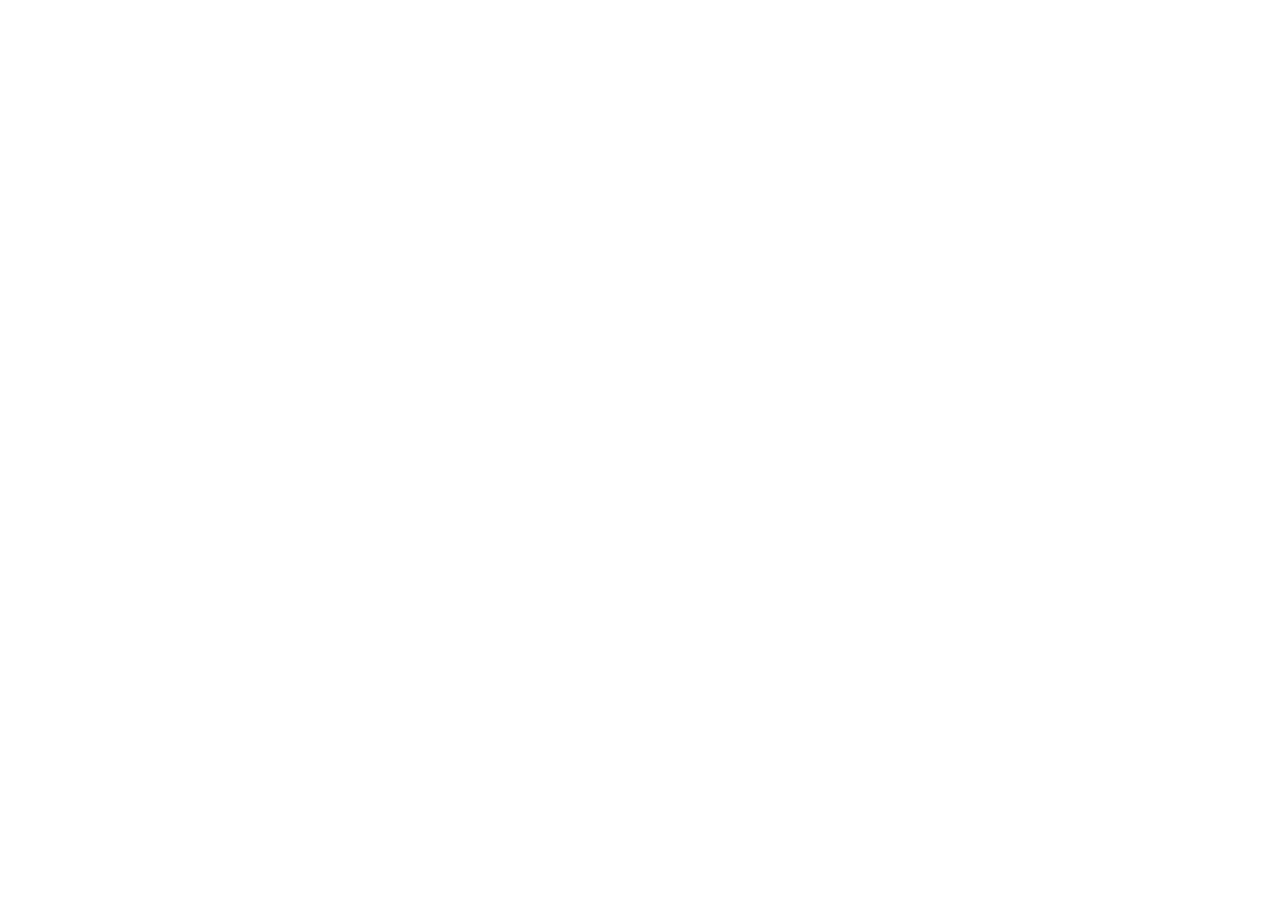
==== commit 8524c9bf: "Add files via upload" ====
--- a/index.html
+++ b/index.html
@@ -5,21 +5,21 @@
     <meta name="viewport" content="width=device-width, initial-scale=1.0, viewport-fit=cover" />
     
     <!-- PWA Manifest -->
-    <link rel="manifest" href="/manifest.json" />
+    <link rel="manifest" href="/fluffy-octo-eureka/manifest.json" />
     <link rel="icon" type="image/svg+xml" href="data:image/svg+xml,<svg xmlns='http://www.w3.org/2000/svg' viewBox='0 0 100 100'><rect fill='%233b82f6' width='100' height='100'/><text x='50%' y='50%' dominant-baseline='central' text-anchor='middle' font-size='70' fill='white'>🏁</text></svg>" />
     <link rel="apple-touch-icon" href="data:image/svg+xml,<svg xmlns='http://www.w3.org/2000/svg' viewBox='0 0 180 180'><rect fill='%233b82f6' width='180' height='180' rx='40'/><text x='50%' y='50%' dominant-baseline='central' text-anchor='middle' font-size='120' fill='white'>🏁</text></svg>" />
     
     <!-- Theme Color -->
     <meta name="theme-color" content="#3b82f6" />
-    <meta name="description" content="Vision-based smartphone timing system for autocross events" />
+    <meta name="description" content="Timing system for autocross events" />
 
     <title>AutoX Event Tracker</title>
 
     <meta property="og:image" content="/og-preview.png" />
     <meta property="og:title" content="AutoX Event Tracker" />
-    <meta property="og:description" content="Manage autocross events with vision-based smartphone timing" />
-    <script type="module" crossorigin src="/assets/index-Dd2yIQEd.js"></script>
-    <link rel="stylesheet" crossorigin href="/assets/index-D8p4fSOz.css">
+    <meta property="og:description" content="Manage autocross events with timing system" />
+    <script type="module" crossorigin src="/fluffy-octo-eureka/assets/index-Dd2yIQEd.js"></script>
+    <link rel="stylesheet" crossorigin href="/fluffy-octo-eureka/assets/index-D8p4fSOz.css">
   </head>
   <body>
     <div id="root"></div>
